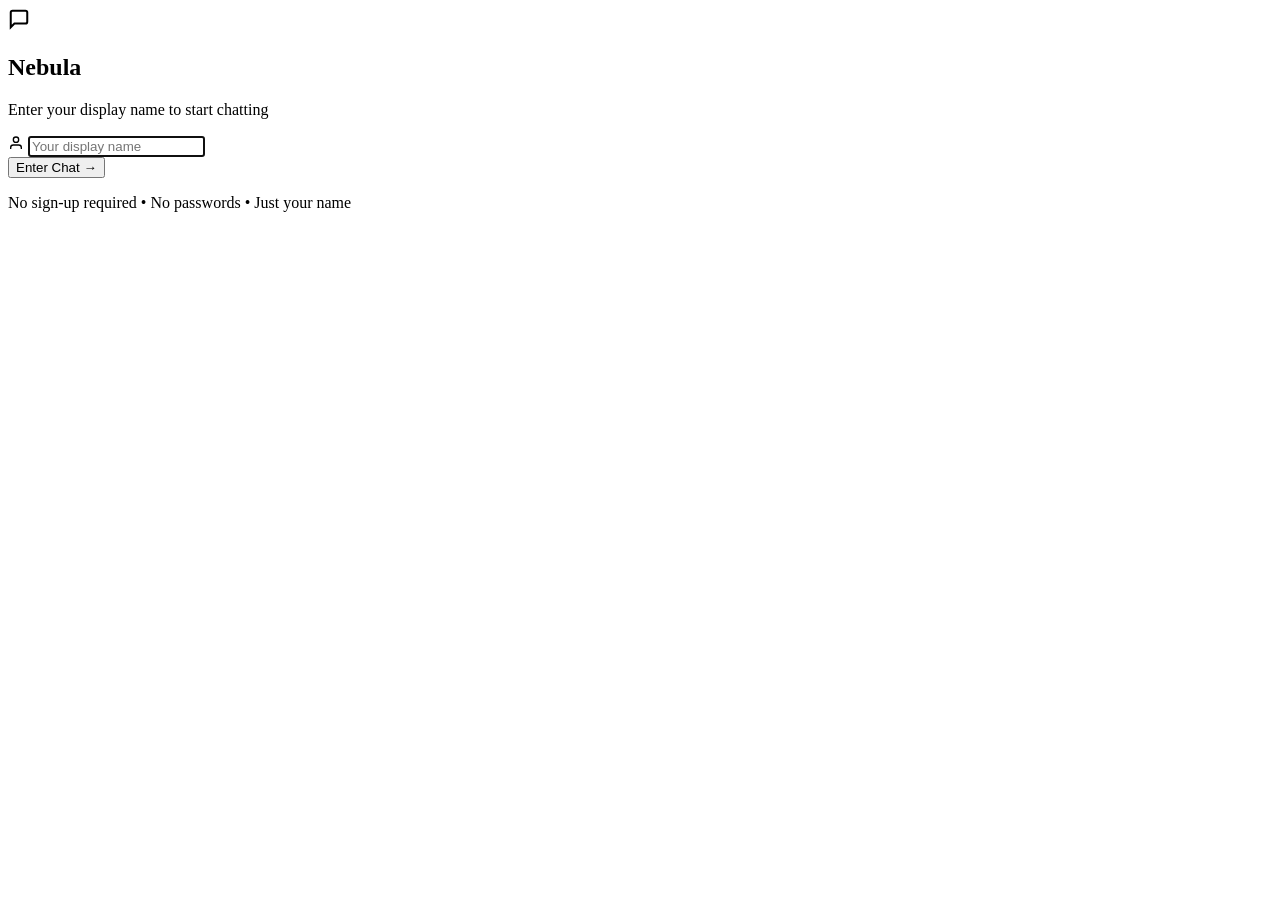
==== docs/index.html @ 680a90c8 "v" ====
<!DOCTYPE html>
<html lang="en">
<head>
    <meta charset="UTF-8">
    <meta name="viewport" content="width=device-width, initial-scale=1.0">
    <title>Nebula Chat — Unified Messaging</title>
    <meta name="description" content="Nebula Chat — a private and public chat app with a sleek matte design.">
    <link rel="preconnect" href="https://fonts.googleapis.com">
    <link href="https://fonts.googleapis.com/css2?family=Inter:wght@400;500;600;700&family=Outfit:wght@500;600;700&display=swap" rel="stylesheet">
    <!-- Relative path (no /static/ prefix for GitHub Pages) -->
    <link rel="stylesheet" href="style.css">
</head>
<body>

    <!-- ====== Login Overlay ====== -->
    <div id="login-overlay" class="overlay active">
        <div class="login-box">
            <div class="login-brand">
                <div class="login-logo">
                    <svg viewBox="0 0 24 24" width="22" height="22" fill="none" stroke="currentColor" stroke-width="2.2">
                        <path d="M21 15a2 2 0 0 1-2 2H7l-4 4V5a2 2 0 0 1 2-2h14a2 2 0 0 1 2 2z"/>
                    </svg>
                </div>
                <h2 class="title-font brand-text">Nebula</h2>
            </div>
            <p class="subtitle">Enter your display name to start chatting</p>

            <form id="login-form">
                <div class="input-group">
                    <svg viewBox="0 0 24 24" width="16" height="16" fill="none" stroke="currentColor" stroke-width="2">
                        <path d="M20 21v-2a4 4 0 0 0-4-4H8a4 4 0 0 0-4 4v2"/>
                        <circle cx="12" cy="7" r="4"/>
                    </svg>
                    <input type="text" id="username-input" placeholder="Your display name" autocomplete="off" required maxlength="30">
                </div>
                <button type="submit" id="login-btn" class="btn-primary">Enter Chat &rarr;</button>
            </form>
            <p class="login-footer">No sign-up required &bull; No passwords &bull; Just your name</p>
        </div>
    </div>

    <!-- ====== Main Dashboard ====== -->
    <div class="dashboard-container" id="dashboard" style="display: none;">

        <aside class="sidebar">
            <div class="sidebar-header">
                <div class="logo-block">
                    <div class="logo-icon">
                        <svg viewBox="0 0 24 24" width="18" height="18" fill="none" stroke="currentColor" stroke-width="2.2">
                            <path d="M21 15a2 2 0 0 1-2 2H7l-4 4V5a2 2 0 0 1 2-2h14a2 2 0 0 1 2 2z"/>
                        </svg>
                    </div>
                    <h2 class="title-font brand-text">Nebula</h2>
                </div>
                <div class="current-user-tag">
                    <div class="user-dot" id="user-dot-initial">?</div>
                    <span id="current-user-display"></span>
                </div>
            </div>

            <div class="sidebar-content">
                <div class="category-header">Public</div>
                <div class="user-item public-room active" id="global-room-btn">
                    <div class="user-avatar public-avatar">
                        <svg viewBox="0 0 24 24" width="17" height="17" stroke="currentColor" stroke-width="2" fill="none">
                            <circle cx="12" cy="12" r="10"/>
                            <line x1="2" y1="12" x2="22" y2="12"/>
                            <path d="M12 2a15.3 15.3 0 0 1 4 10 15.3 15.3 0 0 1-4 10 15.3 15.3 0 0 1-4-10 15.3 15.3 0 0 1 4-10z"/>
                        </svg>
                    </div>
                    <span>Global Room</span>
                </div>

                <div class="category-header mt-4">Direct Messages</div>
                <div class="user-list" id="users-container">
                    <div class="list-placeholder">Searching for others...</div>
                </div>
            </div>
        </aside>

        <main class="chat-area">
            <div id="no-chat-selected" class="no-chat-selected">
                <div class="empty-state">
                    <div class="icon-circle">
                        <svg width="36" height="36" viewBox="0 0 24 24" fill="none" stroke="currentColor" stroke-width="1.5">
                            <path d="M21 15a2 2 0 0 1-2 2H7l-4 4V5a2 2 0 0 1 2-2h14a2 2 0 0 1 2 2z"/>
                        </svg>
                    </div>
                    <h3 class="title-font">Select a conversation</h3>
                    <p>Choose the Global Room or a direct message to start.</p>
                </div>
            </div>

            <div id="active-chat" class="active-chat active">
                <header class="chat-header">
                    <div class="chat-header-left">
                        <div class="chat-avatar-lg public" id="chat-header-avatar">
                            <svg viewBox="0 0 24 24" width="18" height="18" stroke="currentColor" stroke-width="2" fill="none">
                                <circle cx="12" cy="12" r="10"/>
                                <line x1="2" y1="12" x2="22" y2="12"/>
                                <path d="M12 2a15.3 15.3 0 0 1 4 10 15.3 15.3 0 0 1-4 10 15.3 15.3 0 0 1-4-10 15.3 15.3 0 0 1 4-10z"/>
                            </svg>
                        </div>
                        <div class="chat-header-info">
                            <h1 id="chat-partner-name" class="title-font">Global Room</h1>
                            <span id="chat-context-badge" class="badge public">Public</span>
                        </div>
                    </div>
                    <div class="chat-header-right">
                        <div class="status">
                            <div class="status-dot" id="status-indicator"></div>
                            <span id="status-text">Connecting...</span>
                        </div>
                    </div>
                </header>

                <div class="messages-container" id="messages-container"></div>

                <form class="message-form" id="message-form">
                    <div class="input-wrapper">
                        <input type="text" id="message-input" placeholder="Message the Global Room..." autocomplete="off" required>
                        <button type="submit" id="send-button" aria-label="Send message">
                            <svg viewBox="0 0 24 24" width="18" height="18" stroke="currentColor" stroke-width="2.2" fill="none">
                                <line x1="22" y1="2" x2="11" y2="13"/>
                                <polygon points="22 2 15 22 11 13 2 9 22 2"/>
                            </svg>
                        </button>
                    </div>
                </form>
            </div>
        </main>
    </div>

    <!-- Relative path for GitHub Pages -->
    <script src="script.js"></script>
</body>
</html>
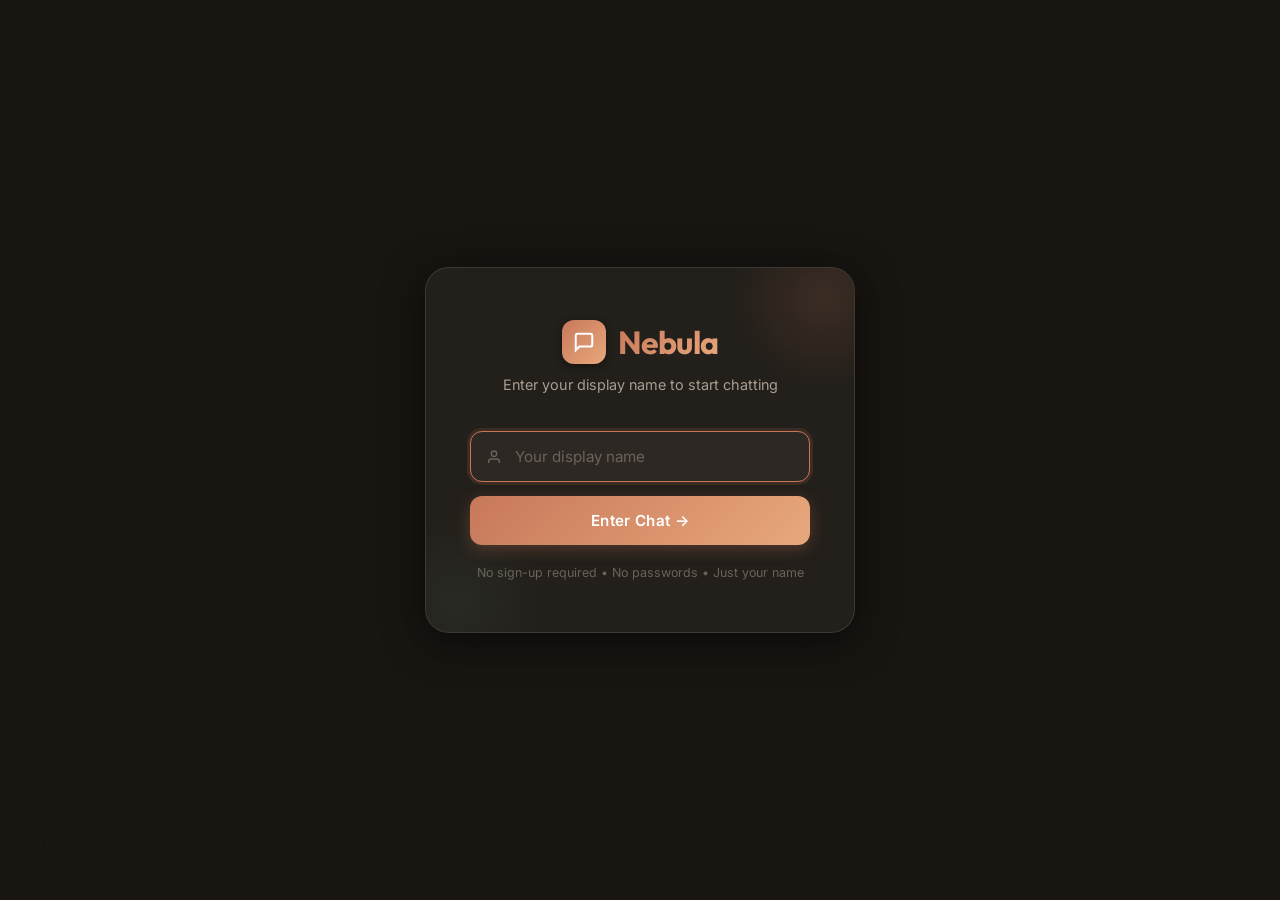
==== commit d6207a37: "add images" ====
--- a/docs/index.html
+++ b/docs/index.html
@@ -118,7 +118,15 @@
 
                 <form class="message-form" id="message-form">
                     <div class="input-wrapper">
-                        <input type="text" id="message-input" placeholder="Message the Global Room..." autocomplete="off" required>
+                        <label for="image-input" class="attach-button" title="Send Image">
+                            <svg viewBox="0 0 24 24" width="20" height="20" stroke="currentColor" stroke-width="2" fill="none">
+                                <rect x="3" y="3" width="18" height="18" rx="2" ry="2"/>
+                                <circle cx="8.5" cy="8.5" r="1.5"/>
+                                <polyline points="21 15 16 10 5 21"/>
+                            </svg>
+                        </label>
+                        <input type="file" id="image-input" accept="image/*" style="display: none;">
+                        <input type="text" id="message-input" placeholder="Message the Global Room..." autocomplete="off">
                         <button type="submit" id="send-button" aria-label="Send message">
                             <svg viewBox="0 0 24 24" width="18" height="18" stroke="currentColor" stroke-width="2.2" fill="none">
                                 <line x1="22" y1="2" x2="11" y2="13"/>
--- a/docs/style.css
+++ b/docs/style.css
@@ -0,0 +1,764 @@
+@import url('https://fonts.googleapis.com/css2?family=Inter:wght@400;500;600;700&family=Outfit:wght@500;600;700&display=swap');
+
+:root {
+    /* === Matte Color Palette === */
+    /* Background layers - warm matte dark */
+    --bg-base:        #1a1612;   /* Warm matte almost-black */
+    --bg-surface:     #231f1a;   /* Warm dark surface */
+    --bg-elevated:    #2d2824;   /* Slightly elevated cards */
+    --bg-hover:       #38322c;   /* Hover state */
+
+    /* Text */
+    --text-primary:   #f0ebe3;   /* Warm off-white */
+    --text-secondary: #a89e92;   /* Muted warm gray */
+    --text-muted:     #6b6259;   /* Very muted */
+    --text-inverse:   #1a1612;   /* For use on colored backgrounds */
+
+    /* Accent - Matte Terracotta / Amber palette */
+    --accent-primary:    #c8785a;   /* Matte terracotta */
+    --accent-secondary:  #e8a87c;   /* Warm amber */
+    --accent-teal:       #5a8a7a;   /* Matte sage teal */
+    --accent-mauve:      #9a7a8a;   /* Dusty mauve */
+
+    /* Gradients - subtle and matte */
+    --gradient-brand:    linear-gradient(135deg, #c8785a 0%, #e8a87c 100%);
+    --gradient-teal:     linear-gradient(135deg, #5a8a7a 0%, #7ab0a0 100%);
+    --gradient-message:  linear-gradient(135deg, #c8785a 0%, #d4896e 100%);
+
+    /* Borders */
+    --border-subtle:  rgba(240, 235, 227, 0.06);
+    --border-strong:  rgba(240, 235, 227, 0.12);
+    --border-accent:  rgba(200, 120, 90, 0.35);
+
+    /* Shadows - very matte, no glows */
+    --shadow-sm:  0 2px 8px rgba(0,0,0,0.4);
+    --shadow-md:  0 4px 20px rgba(0,0,0,0.5);
+    --shadow-lg:  0 8px 40px rgba(0,0,0,0.6);
+
+    /* Radii */
+    --radius-sm:  8px;
+    --radius-md:  12px;
+    --radius-lg:  18px;
+    --radius-xl:  24px;
+    --radius-pill: 999px;
+}
+
+/* ===================================================== */
+/* Base Reset                                            */
+/* ===================================================== */
+
+*, *::before, *::after {
+    box-sizing: border-box;
+    margin: 0;
+    padding: 0;
+}
+
+html { height: 100%; }
+
+body {
+    font-family: 'Inter', sans-serif;
+    background-color: var(--bg-base);
+    color: var(--text-primary);
+    height: 100vh;
+    overflow: hidden;
+    /* Subtle matte grain texture feel via layered radials */
+    background-image:
+        radial-gradient(ellipse 80% 60% at 10% 5%,  rgba(200,120,90,0.06) 0%, transparent 60%),
+        radial-gradient(ellipse 60% 80% at 90% 95%, rgba(90,138,122,0.05) 0%, transparent 60%);
+}
+
+.title-font { font-family: 'Outfit', sans-serif; }
+
+.brand-text {
+    background: var(--gradient-brand);
+    -webkit-background-clip: text;
+    -webkit-text-fill-color: transparent;
+    background-clip: text;
+    font-weight: 700;
+    letter-spacing: -0.02em;
+}
+
+/* Scrollbar */
+::-webkit-scrollbar { width: 4px; }
+::-webkit-scrollbar-track { background: transparent; }
+::-webkit-scrollbar-thumb { background: rgba(240,235,227,0.1); border-radius: 10px; }
+::-webkit-scrollbar-thumb:hover { background: rgba(240,235,227,0.18); }
+
+/* ===================================================== */
+/* Login Overlay                                         */
+/* ===================================================== */
+
+.overlay {
+    position: fixed; inset: 0;
+    background: rgba(26, 22, 18, 0.92);
+    backdrop-filter: blur(24px) saturate(0.8);
+    display: flex;
+    justify-content: center;
+    align-items: center;
+    z-index: 1000;
+    opacity: 0;
+    pointer-events: none;
+    transition: opacity 0.5s ease;
+}
+
+.overlay.active {
+    opacity: 1;
+    pointer-events: auto;
+}
+
+.login-box {
+    background: var(--bg-surface);
+    border: 1px solid var(--border-strong);
+    padding: 52px 44px;
+    border-radius: var(--radius-xl);
+    box-shadow: var(--shadow-lg);
+    width: 100%;
+    max-width: 430px;
+    text-align: center;
+    position: relative;
+    overflow: hidden;
+    transform: translateY(24px) scale(0.97);
+    transition: transform 0.5s cubic-bezier(0.175, 0.885, 0.32, 1.275);
+}
+
+.overlay.active .login-box {
+    transform: translateY(0) scale(1);
+}
+
+/* Decorative corner accent */
+.login-box::before {
+    content: '';
+    position: absolute;
+    top: -60px; right: -60px;
+    width: 180px; height: 180px;
+    border-radius: 50%;
+    background: radial-gradient(circle, rgba(200,120,90,0.15) 0%, transparent 70%);
+    pointer-events: none;
+}
+.login-box::after {
+    content: '';
+    position: absolute;
+    bottom: -60px; left: -60px;
+    width: 180px; height: 180px;
+    border-radius: 50%;
+    background: radial-gradient(circle, rgba(90,138,122,0.1) 0%, transparent 70%);
+    pointer-events: none;
+}
+
+.login-brand {
+    display: flex;
+    align-items: center;
+    justify-content: center;
+    gap: 12px;
+    margin-bottom: 10px;
+}
+
+.login-logo {
+    width: 44px; height: 44px;
+    border-radius: 12px;
+    background: var(--gradient-brand);
+    display: flex; align-items: center; justify-content: center;
+    color: #fff;
+    box-shadow: var(--shadow-sm);
+}
+
+.login-box h2 {
+    font-size: 2rem;
+    letter-spacing: -0.03em;
+    font-weight: 700;
+}
+
+.login-box .subtitle {
+    color: var(--text-secondary);
+    margin-bottom: 36px;
+    font-size: 0.9rem;
+    line-height: 1.5;
+}
+
+.login-box form {
+    display: flex;
+    flex-direction: column;
+    gap: 14px;
+}
+
+.input-group {
+    position: relative;
+}
+
+.input-group svg {
+    position: absolute;
+    left: 16px; top: 50%;
+    transform: translateY(-50%);
+    color: var(--text-muted);
+    pointer-events: none;
+}
+
+.login-box input {
+    width: 100%;
+    padding: 15px 18px 15px 44px;
+    border-radius: var(--radius-md);
+    border: 1px solid var(--border-strong);
+    background: var(--bg-elevated);
+    color: var(--text-primary);
+    font-size: 0.95rem;
+    font-family: inherit;
+    transition: border-color 0.3s, box-shadow 0.3s;
+}
+
+.login-box input::placeholder { color: var(--text-muted); }
+
+.login-box input:focus {
+    outline: none;
+    border-color: var(--accent-primary);
+    box-shadow: 0 0 0 3px rgba(200,120,90,0.15);
+}
+
+.btn-primary {
+    width: 100%;
+    padding: 15px;
+    border-radius: var(--radius-md);
+    border: none;
+    background: var(--gradient-brand);
+    color: #fff;
+    font-weight: 600;
+    font-size: 0.95rem;
+    font-family: inherit;
+    cursor: pointer;
+    letter-spacing: 0.02em;
+    transition: transform 0.2s, box-shadow 0.2s, opacity 0.2s;
+    box-shadow: 0 4px 16px rgba(200,120,90,0.3);
+}
+
+.btn-primary:hover {
+    transform: translateY(-2px);
+    box-shadow: 0 6px 22px rgba(200,120,90,0.4);
+}
+.btn-primary:active { transform: translateY(0); }
+
+.login-footer {
+    margin-top: 20px;
+    font-size: 0.78rem;
+    color: var(--text-muted);
+}
+
+/* ===================================================== */
+/* Dashboard Layout                                      */
+/* ===================================================== */
+
+.dashboard-container {
+    display: flex;
+    width: 100vw;
+    height: 100vh;
+    padding: 20px;
+    gap: 16px;
+    max-width: 1440px;
+    margin: 0 auto;
+    animation: fadeIn 0.5s ease forwards;
+}
+
+@keyframes fadeIn {
+    from { opacity: 0; transform: scale(0.99); }
+    to   { opacity: 1; transform: scale(1); }
+}
+
+/* ===================================================== */
+/* Sidebar                                               */
+/* ===================================================== */
+
+.sidebar {
+    width: 300px;
+    flex-shrink: 0;
+    background: var(--bg-surface);
+    border: 1px solid var(--border-subtle);
+    border-radius: var(--radius-xl);
+    display: flex;
+    flex-direction: column;
+    overflow: hidden;
+    box-shadow: var(--shadow-sm);
+}
+
+.sidebar-header {
+    padding: 22px 20px 18px;
+    border-bottom: 1px solid var(--border-subtle);
+    display: flex;
+    justify-content: space-between;
+    align-items: center;
+    gap: 12px;
+}
+
+.logo-block {
+    display: flex;
+    align-items: center;
+    gap: 10px;
+}
+
+.logo-icon {
+    width: 36px; height: 36px;
+    border-radius: 10px;
+    background: var(--gradient-brand);
+    display: flex; align-items: center; justify-content: center;
+    color: white;
+    flex-shrink: 0;
+    box-shadow: 0 2px 8px rgba(200,120,90,0.25);
+}
+
+.sidebar-header h2 { font-size: 1.35rem; }
+
+.current-user-tag {
+    display: flex;
+    align-items: center;
+    gap: 7px;
+    background: var(--bg-elevated);
+    border: 1px solid var(--border-subtle);
+    border-radius: var(--radius-pill);
+    padding: 5px 10px 5px 6px;
+    flex-shrink: 0;
+}
+
+.user-dot {
+    width: 20px; height: 20px;
+    border-radius: 50%;
+    background: var(--gradient-brand);
+    display: flex; align-items: center; justify-content: center;
+    font-size: 0.65rem;
+    font-weight: 700;
+    color: white;
+}
+
+#current-user-display {
+    font-size: 0.78rem;
+    font-weight: 500;
+    color: var(--text-secondary);
+    max-width: 70px;
+    overflow: hidden;
+    text-overflow: ellipsis;
+    white-space: nowrap;
+}
+
+.sidebar-content {
+    flex: 1;
+    overflow-y: auto;
+    padding: 14px 12px;
+    display: flex;
+    flex-direction: column;
+    gap: 3px;
+}
+
+.category-header {
+    font-size: 0.7rem;
+    text-transform: uppercase;
+    letter-spacing: 0.08em;
+    color: var(--text-muted);
+    font-weight: 600;
+    padding: 8px 10px 6px;
+}
+
+.mt-4 { margin-top: 14px; }
+
+/* User Item / Nav Item */
+.user-item {
+    padding: 10px 12px;
+    border-radius: var(--radius-md);
+    cursor: pointer;
+    display: flex;
+    align-items: center;
+    gap: 12px;
+    border: 1px solid transparent;
+    transition: background 0.18s, border-color 0.18s, color 0.18s;
+    color: var(--text-secondary);
+    font-size: 0.9rem;
+    font-weight: 500;
+    position: relative;
+}
+
+.user-item:hover:not(.active) {
+    background: var(--bg-elevated);
+    color: var(--text-primary);
+}
+
+.user-item.active {
+    background: var(--bg-elevated);
+    border-color: var(--border-strong);
+    color: var(--text-primary);
+}
+
+/* Terracotta highlight for active private chat */
+.user-item.active:not(.public-room)::before {
+    content: '';
+    position: absolute;
+    left: 0; top: 20%; bottom: 20%;
+    width: 3px;
+    border-radius: 0 3px 3px 0;
+    background: var(--accent-primary);
+}
+
+/* Teal highlight for public room */
+.public-room.active::before {
+    content: '';
+    position: absolute;
+    left: 0; top: 20%; bottom: 20%;
+    width: 3px;
+    border-radius: 0 3px 3px 0;
+    background: var(--accent-teal);
+}
+
+.public-room.active {
+    background: rgba(90,138,122,0.08);
+    border-color: rgba(90,138,122,0.2);
+}
+
+/* Avatars */
+.user-avatar {
+    width: 36px; height: 36px;
+    border-radius: 10px;
+    background: var(--bg-hover);
+    display: flex;
+    justify-content: center;
+    align-items: center;
+    font-weight: 700;
+    font-size: 0.85rem;
+    color: var(--text-primary);
+    flex-shrink: 0;
+    transition: background 0.2s;
+}
+
+.public-avatar {
+    background: var(--gradient-teal);
+    color: white;
+    border-radius: 50%;
+}
+
+.user-item.active:not(.public-room) .user-avatar {
+    background: var(--gradient-brand);
+    color: white;
+}
+
+.list-placeholder {
+    font-size: 0.82rem;
+    color: var(--text-muted);
+    text-align: center;
+    padding: 24px 12px;
+    line-height: 1.6;
+}
+
+/* ===================================================== */
+/* Main Chat Area                                        */
+/* ===================================================== */
+
+.chat-area {
+    flex: 1;
+    background: var(--bg-surface);
+    border: 1px solid var(--border-subtle);
+    border-radius: var(--radius-xl);
+    display: flex;
+    flex-direction: column;
+    overflow: hidden;
+    box-shadow: var(--shadow-sm);
+    position: relative;
+}
+
+/* Empty state */
+.no-chat-selected {
+    position: absolute; inset: 0;
+    display: flex; justify-content: center; align-items: center;
+    background: var(--bg-surface);
+    z-index: 5;
+    opacity: 0; pointer-events: none;
+    transition: opacity 0.3s;
+}
+.no-chat-selected.active { opacity: 1; pointer-events: auto; }
+
+.empty-state { text-align: center; }
+
+.icon-circle {
+    width: 74px; height: 74px;
+    border-radius: 22px;
+    background: var(--bg-elevated);
+    border: 1px solid var(--border-strong);
+    display: flex; justify-content: center; align-items: center;
+    margin: 0 auto 18px;
+    color: var(--text-muted);
+}
+
+.empty-state h3 {
+    color: var(--text-primary);
+    font-size: 1.35rem;
+    margin-bottom: 8px;
+    letter-spacing: -0.02em;
+}
+.empty-state p { color: var(--text-muted); font-size: 0.88rem; }
+
+/* Active Chat */
+.active-chat { display: none; flex-direction: column; height: 100%; }
+.active-chat.active { display: flex; }
+
+/* Chat Header */
+.chat-header {
+    padding: 18px 28px;
+    border-bottom: 1px solid var(--border-subtle);
+    display: flex;
+    justify-content: space-between;
+    align-items: center;
+    background: rgba(26, 22, 18, 0.4);
+    flex-shrink: 0;
+}
+
+.chat-header-left { display: flex; align-items: center; gap: 14px; }
+
+.chat-avatar-lg {
+    width: 40px; height: 40px;
+    border-radius: 12px;
+    background: var(--bg-elevated);
+    display: flex; align-items: center; justify-content: center;
+    font-weight: 700;
+    font-size: 0.9rem;
+    color: var(--text-primary);
+    flex-shrink: 0;
+}
+
+.chat-avatar-lg.public { background: var(--gradient-teal); color: white; border-radius: 50%; }
+.chat-avatar-lg.private { background: var(--gradient-brand); color: white; }
+
+.chat-header-info h1 {
+    font-size: 1.1rem;
+    font-weight: 700;
+    letter-spacing: -0.01em;
+}
+
+.chat-header-right {
+    display: flex; align-items: center; gap: 16px;
+}
+
+/* Badge */
+.badge {
+    font-size: 0.68rem;
+    font-weight: 600;
+    text-transform: uppercase;
+    letter-spacing: 0.07em;
+    padding: 3px 9px;
+    border-radius: var(--radius-pill);
+}
+.badge.public  {
+    background: rgba(90,138,122,0.15);
+    color: #7ab0a0;
+    border: 1px solid rgba(90,138,122,0.25);
+}
+.badge.private {
+    background: rgba(200,120,90,0.15);
+    color: #e8a87c;
+    border: 1px solid rgba(200,120,90,0.25);
+}
+
+/* Status */
+.status { display: flex; align-items: center; gap: 7px; font-size: 0.78rem; color: var(--text-muted); }
+.status-dot {
+    width: 7px; height: 7px;
+    border-radius: 50%;
+    background: #6b6259;
+    transition: background 0.4s;
+}
+.status-dot.connected { background: #6baf7a; }
+
+/* Messages Container */
+.messages-container {
+    flex: 1;
+    padding: 24px 28px;
+    overflow-y: auto;
+    display: flex;
+    flex-direction: column;
+    gap: 16px;
+}
+
+/* Message Bubbles */
+.message {
+    max-width: 62%;
+    display: flex;
+    flex-direction: column;
+    gap: 5px;
+    animation: slideUp 0.25s ease forwards;
+}
+
+@keyframes slideUp {
+    from { opacity: 0; transform: translateY(10px); }
+    to   { opacity: 1; transform: translateY(0); }
+}
+
+.message.other { align-self: flex-start; }
+.message.self  { align-self: flex-end; }
+
+.msg-sender {
+    font-size: 0.72rem;
+    font-weight: 600;
+    color: var(--accent-secondary);
+    margin-left: 6px;
+    letter-spacing: 0.01em;
+}
+.message.self .msg-sender { display: none; }
+
+.msg-bubble {
+    padding: 12px 16px;
+    border-radius: 18px;
+    font-size: 0.9rem;
+    line-height: 1.55;
+    word-wrap: break-word;
+}
+
+.message.other .msg-bubble {
+    background: var(--bg-elevated);
+    border: 1px solid var(--border-subtle);
+    color: var(--text-primary);
+    border-bottom-left-radius: 5px;
+}
+
+.message.self .msg-bubble {
+    background: var(--gradient-message);
+    color: white;
+    border-bottom-right-radius: 5px;
+    box-shadow: 0 3px 12px rgba(200,120,90,0.25);
+}
+
+.msg-time {
+    font-size: 0.64rem;
+    color: var(--text-muted);
+    opacity: 0;
+    transition: opacity 0.2s;
+}
+.message:hover .msg-time { opacity: 1; }
+.message.self  .msg-time { text-align: right; margin-right: 6px; }
+.message.other .msg-time { margin-left: 6px; }
+
+/* Image Bubble Styles */
+.msg-bubble.image-bubble {
+    padding: 2px;
+    background: transparent;
+    border: none;
+    box-shadow: none;
+    overflow: hidden;
+}
+
+.msg-bubble.image-bubble img {
+    max-width: 100%;
+    max-height: 400px;
+    border-radius: var(--radius-md);
+    display: block;
+    cursor: pointer;
+    transition: transform 0.2s;
+}
+
+.msg-bubble.image-bubble img:hover {
+    transform: scale(1.02);
+}
+
+.message.self .msg-bubble.image-bubble {
+    background: transparent;
+    box-shadow: none;
+}
+
+/* ===================================================== */
+/* Message Input Form                                    */
+/* ===================================================== */
+
+.message-form {
+    padding: 18px 24px;
+    border-top: 1px solid var(--border-subtle);
+    background: rgba(26, 22, 18, 0.3);
+    flex-shrink: 0;
+}
+
+.input-wrapper {
+    display: flex;
+    align-items: center;
+    gap: 12px;
+    background: var(--bg-elevated);
+    border: 1px solid var(--border-strong);
+    border-radius: var(--radius-pill);
+    padding: 6px 6px 6px 16px;
+    transition: border-color 0.25s, box-shadow 0.25s;
+}
+
+.attach-button {
+    color: var(--text-muted);
+    cursor: pointer;
+    display: flex;
+    align-items: center;
+    justify-content: center;
+    transition: color 0.2s;
+    flex-shrink: 0;
+}
+
+.attach-button:hover {
+    color: var(--accent-primary);
+}
+
+.input-wrapper:focus-within {
+    border-color: var(--accent-primary);
+    box-shadow: 0 0 0 3px rgba(200,120,90,0.12);
+}
+
+#message-input {
+    flex: 1;
+    background: transparent;
+    border: none;
+    color: var(--text-primary);
+    font-family: inherit;
+    font-size: 0.9rem;
+    line-height: 1.5;
+}
+#message-input::placeholder { color: var(--text-muted); }
+#message-input:focus { outline: none; }
+
+#send-button {
+    background: var(--gradient-brand);
+    border: none;
+    border-radius: 50%;
+    width: 42px; height: 42px;
+    display: flex;
+    justify-content: center;
+    align-items: center;
+    color: white;
+    cursor: pointer;
+    flex-shrink: 0;
+    transition: transform 0.2s, box-shadow 0.2s;
+    box-shadow: 0 2px 10px rgba(200,120,90,0.3);
+}
+#send-button:hover  { transform: scale(1.07); box-shadow: 0 4px 16px rgba(200,120,90,0.45); }
+#send-button:active { transform: scale(0.96); }
+
+/* ===================================================== */
+/* Date Dividers (optional system messages)              */
+/* ===================================================== */
+
+.date-divider {
+    display: flex;
+    align-items: center;
+    gap: 12px;
+    color: var(--text-muted);
+    font-size: 0.72rem;
+    font-weight: 500;
+    letter-spacing: 0.04em;
+}
+.date-divider::before, .date-divider::after {
+    content: '';
+    flex: 1;
+    height: 1px;
+    background: var(--border-subtle);
+}
+
+/* ===================================================== */
+/* Responsive                                            */
+/* ===================================================== */
+
+@media (max-width: 768px) {
+    .dashboard-container {
+        padding: 0;
+        gap: 0;
+    }
+    .sidebar {
+        display: none;
+        width: 100vw;
+        border-radius: 0;
+    }
+    .chat-area {
+        border-radius: 0;
+    }
+}
